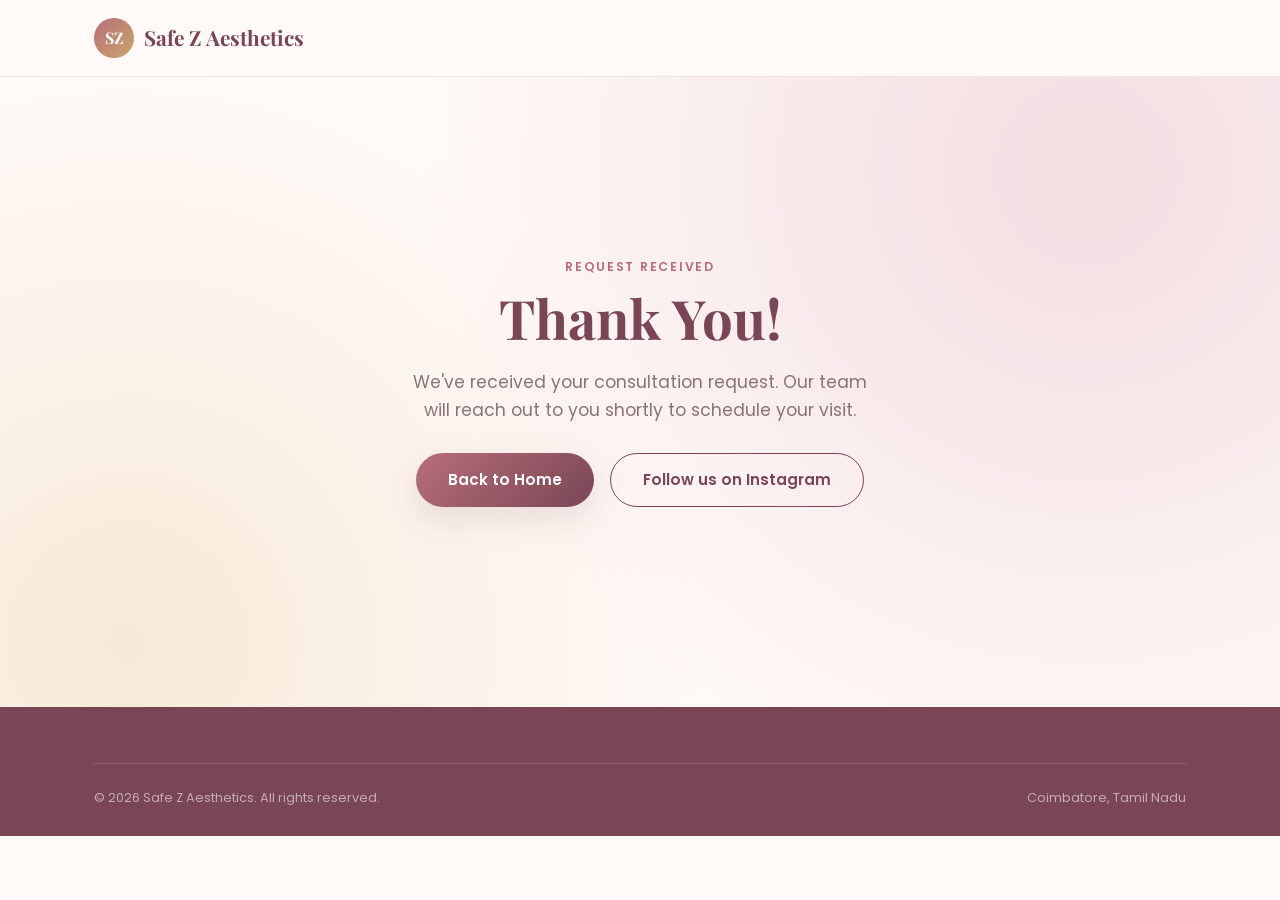
==== thank-you.html @ a8b57e66 "Initial commit: Safe Z Aesthetics landing page Single-page marketing site for the skin/hair/PMU clin" ====
<!doctype html>
<html lang="en">
<head>
<meta charset="UTF-8">
<meta name="viewport" content="width=device-width, initial-scale=1.0">
<title>Thank You - Safe Z Aesthetics</title>
<link rel="icon" type="image/svg+xml" href="assets/favicon.svg">
<link rel="preconnect" href="https://fonts.googleapis.com">
<link href="https://fonts.googleapis.com/css2?family=Playfair+Display:wght@600;700&family=Poppins:wght@400;500;600;700&display=swap" rel="stylesheet">
<link rel="stylesheet" href="css/style.css">
</head>
<body>
  <header class="navbar">
    <div class="container">
      <a href="index.html" class="brand">
        <span class="brand-mark">SZ</span>
        Safe Z Aesthetics
      </a>
    </div>
  </header>

  <section class="hero" style="min-height: 70vh; display:flex; align-items:center;">
    <div class="container" style="grid-template-columns: 1fr; text-align:center;">
      <div class="hero-content" style="margin: 0 auto;">
        <span class="eyebrow">Request Received</span>
        <h1>Thank You!</h1>
        <p class="lead" style="margin: 0 auto 28px;">We've received your consultation request. Our team will reach out to you shortly to schedule your visit.</p>
        <div class="hero-actions" style="justify-content:center;">
          <a href="index.html" class="btn btn-primary">Back to Home</a>
          <a href="https://www.instagram.com/safez_aesthetics/" target="_blank" rel="noopener" class="btn btn-outline">Follow us on Instagram</a>
        </div>
      </div>
    </div>
  </section>

  <footer class="site-footer">
    <div class="container">
      <div class="footer-bottom">
        <span>&copy; <span id="year"></span> Safe Z Aesthetics. All rights reserved.</span>
        <span>Coimbatore, Tamil Nadu</span>
      </div>
    </div>
  </footer>

  <script>document.getElementById('year').textContent = new Date().getFullYear();</script>
</body>
</html>
---- css/style.css ----
/* =====================================================================
   Safe Z Aesthetics - Landing Page Styles
   Skin | Hair | Aesthetic | PMU - Coimbatore
   ===================================================================== */

:root {
  --color-primary: #b76e79;
  --color-primary-dark: #7a4656;
  --color-primary-light: #f3dde1;
  --color-accent: #c9a66b;
  --bg-body: #fffaf8;
  --bg-alt: #fbf1ee;
  --surface: #ffffff;
  --text: #3a2c31;
  --text-muted: #8b7377;
  --border: rgba(58, 44, 49, 0.1);
  --shadow-sm: 0 2px 12px rgba(122, 70, 86, 0.08);
  --shadow-md: 0 12px 32px rgba(122, 70, 86, 0.14);
  --radius-sm: 10px;
  --radius-md: 18px;
  --radius-full: 999px;
  --font-heading: 'Playfair Display', 'Georgia', serif;
  --font-body: 'Poppins', -apple-system, BlinkMacSystemFont, 'Segoe UI', sans-serif;
  --transition: 220ms cubic-bezier(0.4, 0, 0.2, 1);
}

* { box-sizing: border-box; }
html { scroll-behavior: smooth; }
body {
  margin: 0;
  font-family: var(--font-body);
  color: var(--text);
  background: var(--bg-body);
  line-height: 1.6;
  -webkit-font-smoothing: antialiased;
}
h1, h2, h3, h4 { font-family: var(--font-heading); font-weight: 700; margin: 0 0 12px; color: var(--color-primary-dark); }
p { margin: 0 0 16px; color: var(--text-muted); }
a { color: var(--color-primary-dark); text-decoration: none; }
img { max-width: 100%; display: block; }
ul { list-style: none; margin: 0; padding: 0; }
.container { max-width: 1140px; margin: 0 auto; padding: 0 24px; }
section { padding: 88px 0; }
.section-alt { background: var(--bg-alt); }

.eyebrow {
  display: inline-block;
  font-size: 0.78rem;
  font-weight: 600;
  letter-spacing: 0.14em;
  text-transform: uppercase;
  color: var(--color-primary);
  margin-bottom: 10px;
}
.section-head { text-align: center; max-width: 640px; margin: 0 auto 56px; }
.section-head h2 { font-size: clamp(1.8rem, 3vw, 2.4rem); }
.section-head p { font-size: 1rem; }

/* ---------------- Buttons ---------------- */
.btn {
  display: inline-flex;
  align-items: center;
  justify-content: center;
  gap: 8px;
  padding: 14px 32px;
  border-radius: var(--radius-full);
  font-weight: 600;
  font-size: 0.95rem;
  border: none;
  cursor: pointer;
  transition: transform var(--transition), box-shadow var(--transition), background var(--transition);
}
.btn-primary {
  background: linear-gradient(135deg, var(--color-primary), var(--color-primary-dark));
  color: #fff;
  box-shadow: var(--shadow-md);
}
.btn-primary:hover { transform: translateY(-2px); box-shadow: 0 16px 40px rgba(122, 70, 86, 0.24); }
.btn-outline {
  background: transparent;
  border: 1.5px solid var(--color-primary-dark);
  color: var(--color-primary-dark);
}
.btn-outline:hover { background: var(--color-primary-dark); color: #fff; }
.btn-block { width: 100%; }

/* ---------------- Navbar ---------------- */
.navbar {
  position: sticky;
  top: 0;
  z-index: 100;
  background: rgba(255, 250, 248, 0.9);
  backdrop-filter: blur(10px);
  border-bottom: 1px solid var(--border);
}
.navbar .container { display: flex; align-items: center; justify-content: space-between; height: 76px; }
.brand { display: flex; align-items: center; gap: 10px; font-family: var(--font-heading); font-weight: 700; font-size: 1.3rem; color: var(--color-primary-dark); }
.brand .brand-mark {
  width: 40px; height: 40px; border-radius: 50%;
  background: linear-gradient(135deg, var(--color-primary), var(--color-accent));
  color: #fff; display: flex; align-items: center; justify-content: center;
  font-size: 1rem; font-weight: 700; flex-shrink: 0;
}
.nav-links { display: flex; align-items: center; gap: 32px; }
.nav-links a { font-size: 0.92rem; font-weight: 500; color: var(--text); }
.nav-links a:hover { color: var(--color-primary); }
.nav-cta { display: flex; align-items: center; gap: 16px; }
.nav-toggle { display: none; background: none; border: none; cursor: pointer; padding: 8px; }
.nav-toggle span { display: block; width: 24px; height: 2px; background: var(--color-primary-dark); margin: 5px 0; transition: var(--transition); }

/* ---------------- Hero ---------------- */
.hero {
  padding: 72px 0 96px;
  background: radial-gradient(circle at 85% 15%, var(--color-primary-light) 0%, transparent 55%),
              radial-gradient(circle at 10% 90%, #f7e9d8 0%, transparent 45%);
}
.hero .container { display: grid; grid-template-columns: 1.1fr 0.9fr; gap: 56px; align-items: center; }
.hero-content h1 { font-size: clamp(2.2rem, 4.4vw, 3.4rem); line-height: 1.15; margin-bottom: 20px; }
.hero-content .lead { font-size: 1.08rem; max-width: 480px; }
.hero-tags { display: flex; flex-wrap: wrap; gap: 10px; margin: 24px 0 32px; }
.hero-tag {
  font-size: 0.82rem; font-weight: 600; color: var(--color-primary-dark);
  background: #fff; border: 1px solid var(--border); border-radius: var(--radius-full);
  padding: 8px 16px; box-shadow: var(--shadow-sm);
}
.hero-actions { display: flex; gap: 16px; flex-wrap: wrap; }
.hero-visual {
  position: relative;
  aspect-ratio: 4/5;
  border-radius: var(--radius-md);
  background: linear-gradient(160deg, var(--color-primary) 0%, var(--color-primary-dark) 100%);
  display: flex; align-items: center; justify-content: center;
  box-shadow: var(--shadow-md);
  overflow: hidden;
}
.hero-visual::before {
  content: '';
  position: absolute; inset: 0;
  background: radial-gradient(circle at 30% 20%, rgba(255,255,255,0.25), transparent 55%);
}
.hero-visual .hero-icon { width: 96px; height: 96px; color: rgba(255,255,255,0.9); position: relative; z-index: 1; }
.hero-stats { position: absolute; bottom: 24px; left: 24px; right: 24px; background: rgba(255,255,255,0.14); backdrop-filter: blur(8px); border-radius: var(--radius-sm); padding: 16px 20px; display: flex; justify-content: space-between; color: #fff; z-index: 1; }
.hero-stats div { text-align: center; }
.hero-stats strong { display: block; font-size: 1.3rem; font-family: var(--font-heading); }
.hero-stats span { font-size: 0.72rem; opacity: 0.85; }

/* ---------------- Services ---------------- */
.services-grid { display: grid; grid-template-columns: repeat(3, 1fr); gap: 28px; }
.service-card {
  background: var(--surface);
  border-radius: var(--radius-md);
  padding: 32px 28px;
  box-shadow: var(--shadow-sm);
  border: 1px solid var(--border);
  transition: transform var(--transition), box-shadow var(--transition);
}
.service-card:hover { transform: translateY(-6px); box-shadow: var(--shadow-md); }
.service-icon {
  width: 56px; height: 56px; border-radius: 14px;
  background: linear-gradient(135deg, var(--color-primary-light), #fff);
  color: var(--color-primary-dark);
  display: flex; align-items: center; justify-content: center;
  margin-bottom: 20px;
}
.service-icon svg { width: 26px; height: 26px; }
.service-card h3 { font-size: 1.15rem; margin-bottom: 8px; }
.service-card p { font-size: 0.92rem; margin-bottom: 0; }

/* ---------------- Why us ---------------- */
.why-grid { display: grid; grid-template-columns: 1fr 1fr; gap: 56px; align-items: center; }
.why-list { display: flex; flex-direction: column; gap: 22px; }
.why-item { display: flex; gap: 16px; align-items: flex-start; }
.why-item .why-icon {
  width: 42px; height: 42px; border-radius: 50%; flex-shrink: 0;
  background: var(--color-primary-light); color: var(--color-primary-dark);
  display: flex; align-items: center; justify-content: center;
}
.why-item .why-icon svg { width: 20px; height: 20px; }
.why-item h4 { font-size: 1.02rem; margin-bottom: 4px; font-family: var(--font-body); font-weight: 600; }
.why-item p { margin: 0; font-size: 0.92rem; }
.why-visual {
  border-radius: var(--radius-md);
  background: var(--bg-alt);
  padding: 40px;
  text-align: center;
  border: 1px solid var(--border);
}
.why-visual .big-quote { font-family: var(--font-heading); font-size: 1.5rem; color: var(--color-primary-dark); font-style: italic; }
.why-visual .quote-attr { margin-top: 16px; font-size: 0.85rem; color: var(--text-muted); }

/* ---------------- Location strip ---------------- */
.location-strip {
  display: flex; flex-wrap: wrap; gap: 32px; justify-content: space-between; align-items: center;
  background: var(--color-primary-dark); color: #fff; border-radius: var(--radius-md); padding: 32px 40px;
}
.location-item { display: flex; align-items: center; gap: 14px; }
.location-item .loc-icon { width: 44px; height: 44px; border-radius: 50%; background: rgba(255,255,255,0.14); display: flex; align-items: center; justify-content: center; flex-shrink: 0; }
.location-item .loc-icon svg { width: 20px; height: 20px; }
.location-item .loc-label { font-size: 0.75rem; text-transform: uppercase; letter-spacing: 0.06em; opacity: 0.75; }
.location-item .loc-value { font-weight: 600; }

/* ---------------- Lead form ---------------- */
.contact-grid { display: grid; grid-template-columns: 0.9fr 1.1fr; gap: 48px; }
.contact-info h2 { font-size: clamp(1.7rem, 3vw, 2.2rem); }
.contact-info-list { margin-top: 28px; display: flex; flex-direction: column; gap: 20px; }
.contact-info-item { display: flex; gap: 14px; align-items: flex-start; }
.contact-info-item .info-icon { width: 44px; height: 44px; border-radius: 12px; background: var(--color-primary-light); color: var(--color-primary-dark); display: flex; align-items: center; justify-content: center; flex-shrink: 0; }
.contact-info-item .info-icon svg { width: 20px; height: 20px; }
.contact-info-item strong { display: block; font-size: 0.95rem; }
.contact-info-item span { font-size: 0.88rem; color: var(--text-muted); }
.social-row { display: flex; gap: 12px; margin-top: 28px; }
.social-btn {
  width: 44px; height: 44px; border-radius: 50%;
  background: #fff; border: 1px solid var(--border); box-shadow: var(--shadow-sm);
  display: flex; align-items: center; justify-content: center; color: var(--color-primary-dark);
}
.social-btn svg { width: 20px; height: 20px; }
.social-btn:hover { background: var(--color-primary-dark); color: #fff; }

.lead-form-card {
  background: var(--surface);
  border-radius: var(--radius-md);
  box-shadow: var(--shadow-md);
  padding: 40px;
  border: 1px solid var(--border);
}
.lead-form-card h3 { font-size: 1.3rem; margin-bottom: 4px; }
.lead-form-card .form-sub { font-size: 0.88rem; margin-bottom: 24px; }
.form-row { display: grid; grid-template-columns: 1fr 1fr; gap: 18px; }
.form-group { margin-bottom: 18px; }
.form-group label { display: block; font-size: 0.85rem; font-weight: 600; margin-bottom: 7px; color: var(--text); }
.form-group input,
.form-group textarea,
.form-group select {
  width: 100%;
  padding: 12px 16px;
  border-radius: var(--radius-sm);
  border: 1.5px solid var(--border);
  background: var(--bg-alt);
  font-family: var(--font-body);
  font-size: 0.92rem;
  color: var(--text);
  transition: border-color var(--transition), background var(--transition);
}
.form-group input:focus,
.form-group textarea:focus,
.form-group select:focus {
  outline: none;
  border-color: var(--color-primary);
  background: #fff;
}
.form-group textarea { resize: vertical; min-height: 90px; }
.g-recaptcha { margin: 8px 0 20px; }
.form-note { font-size: 0.76rem; color: var(--text-muted); margin-top: 14px; text-align: center; }

/* ---------------- Footer ---------------- */
.site-footer { background: var(--color-primary-dark); color: rgba(255,255,255,0.85); padding: 56px 0 28px; }
.footer-grid { display: grid; grid-template-columns: 1.4fr 1fr 1fr; gap: 40px; margin-bottom: 36px; }
.footer-brand .brand { color: #fff; margin-bottom: 12px; }
.footer-brand p { color: rgba(255,255,255,0.65); font-size: 0.9rem; max-width: 320px; }
.footer-col h4 { color: #fff; font-family: var(--font-body); font-size: 0.95rem; margin-bottom: 16px; }
.footer-col ul { display: flex; flex-direction: column; gap: 10px; }
.footer-col a { color: rgba(255,255,255,0.7); font-size: 0.88rem; }
.footer-col a:hover { color: #fff; }
.footer-bottom { border-top: 1px solid rgba(255,255,255,0.14); padding-top: 24px; display: flex; justify-content: space-between; flex-wrap: wrap; gap: 12px; font-size: 0.8rem; color: rgba(255,255,255,0.55); }

/* ---------------- Responsive ---------------- */
@media (max-width: 960px) {
  .hero .container { grid-template-columns: 1fr; }
  .hero-visual { max-width: 420px; margin: 0 auto; }
  .services-grid { grid-template-columns: repeat(2, 1fr); }
  .why-grid { grid-template-columns: 1fr; }
  .contact-grid { grid-template-columns: 1fr; }
  .footer-grid { grid-template-columns: 1fr 1fr; }
}

@media (max-width: 720px) {
  .nav-links { position: fixed; top: 76px; left: 0; right: 0; background: #fff; flex-direction: column; padding: 24px; gap: 18px; box-shadow: var(--shadow-md); transform: translateY(-130%); transition: transform var(--transition); }
  .nav-links.is-open { transform: translateY(0); }
  .nav-toggle { display: block; }
  .nav-cta .btn-outline { display: none; }
  section { padding: 64px 0; }
  .services-grid { grid-template-columns: 1fr; }
  .form-row { grid-template-columns: 1fr; }
  .location-strip { flex-direction: column; align-items: flex-start; }
  .footer-grid { grid-template-columns: 1fr; }
  .footer-bottom { flex-direction: column; text-align: center; }
}
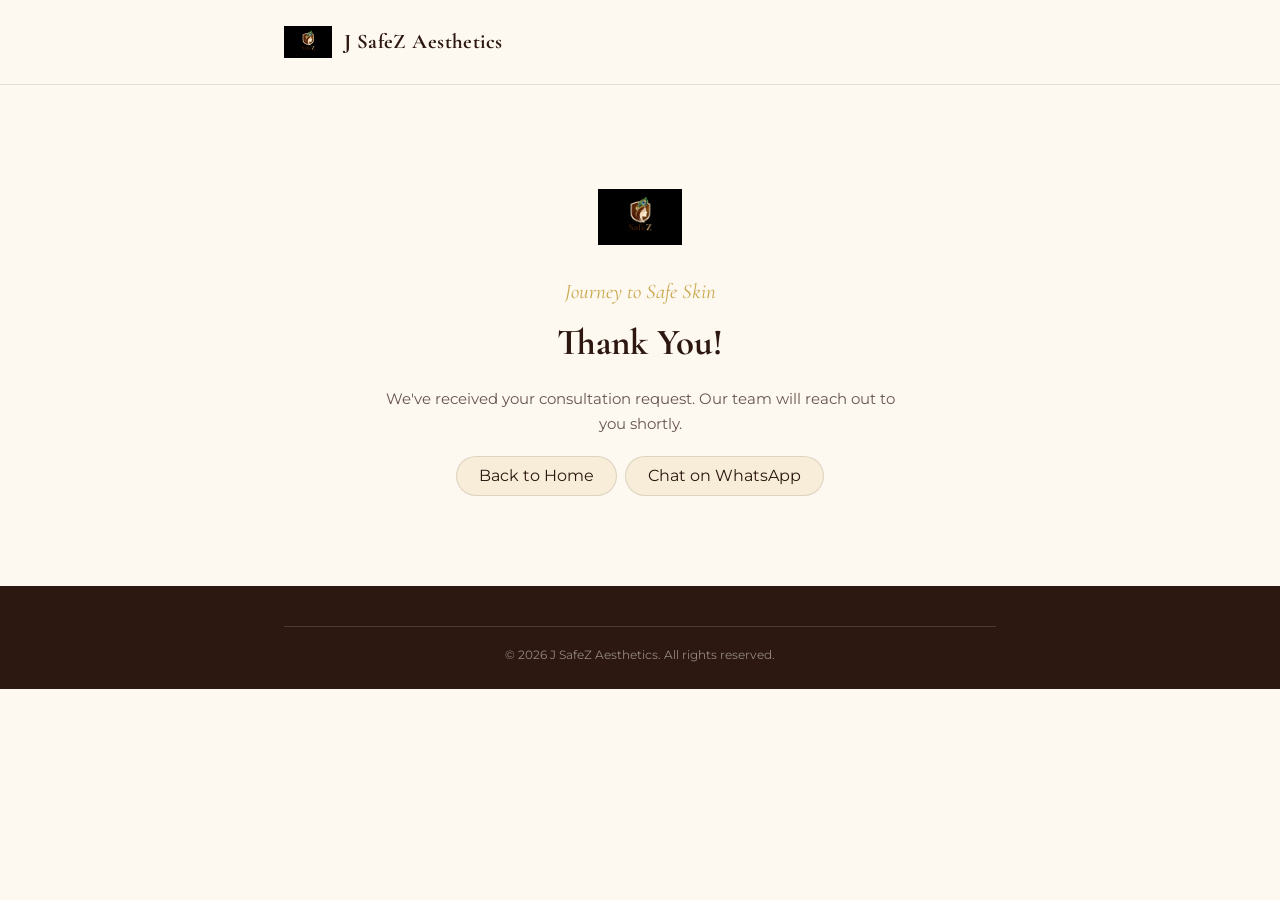
==== commit 20e1bc18: "Rebuild as a minimal, real-branding-only lead form page Replaced invented copy, colors and stats wit" ====
--- a/thank-you.html
+++ b/thank-you.html
@@ -3,42 +3,38 @@
 <head>
 <meta charset="UTF-8">
 <meta name="viewport" content="width=device-width, initial-scale=1.0">
-<title>Thank You - Safe Z Aesthetics</title>
-<link rel="icon" type="image/svg+xml" href="assets/favicon.svg">
+<title>Thank You - J SafeZ Aesthetics</title>
+<link rel="icon" type="image/jpeg" href="assets/logo.jpeg">
 <link rel="preconnect" href="https://fonts.googleapis.com">
-<link href="https://fonts.googleapis.com/css2?family=Playfair+Display:wght@600;700&family=Poppins:wght@400;500;600;700&display=swap" rel="stylesheet">
+<link href="https://fonts.googleapis.com/css2?family=Cormorant+Garamond:ital,wght@0,700;1,600&family=Montserrat:wght@400;500;600;700&display=swap" rel="stylesheet">
 <link rel="stylesheet" href="css/style.css">
 </head>
 <body>
-  <header class="navbar">
+  <header class="site-header">
     <div class="container">
       <a href="index.html" class="brand">
-        <span class="brand-mark">SZ</span>
-        Safe Z Aesthetics
+        <img src="assets/logo.jpeg" alt="J SafeZ Aesthetics logo">
+        <span>J SafeZ Aesthetics</span>
       </a>
     </div>
   </header>
 
-  <section class="hero" style="min-height: 70vh; display:flex; align-items:center;">
-    <div class="container" style="grid-template-columns: 1fr; text-align:center;">
-      <div class="hero-content" style="margin: 0 auto;">
-        <span class="eyebrow">Request Received</span>
-        <h1>Thank You!</h1>
-        <p class="lead" style="margin: 0 auto 28px;">We've received your consultation request. Our team will reach out to you shortly to schedule your visit.</p>
-        <div class="hero-actions" style="justify-content:center;">
-          <a href="index.html" class="btn btn-primary">Back to Home</a>
-          <a href="https://www.instagram.com/safez_aesthetics/" target="_blank" rel="noopener" class="btn btn-outline">Follow us on Instagram</a>
-        </div>
+  <section class="intro" style="padding: 90px 0;">
+    <div class="container">
+      <img class="logo-mark" src="assets/logo.jpeg" alt="J SafeZ Aesthetics">
+      <p class="tagline">Journey to Safe Skin</p>
+      <h1>Thank You!</h1>
+      <p>We've received your consultation request. Our team will reach out to you shortly.</p>
+      <div class="service-tags">
+        <a class="icon-link" href="index.html" style="width:auto;border-radius:999px;padding:10px 22px;">Back to Home</a>
+        <a class="icon-link" href="https://wa.me/919629128106" target="_blank" rel="noopener" style="width:auto;border-radius:999px;padding:10px 22px;">Chat on WhatsApp</a>
       </div>
     </div>
   </section>
 
   <footer class="site-footer">
     <div class="container">
-      <div class="footer-bottom">
-        <span>&copy; <span id="year"></span> Safe Z Aesthetics. All rights reserved.</span>
-        <span>Coimbatore, Tamil Nadu</span>
-      </div>
+      <div class="footer-bottom">&copy; <span id="year"></span> J SafeZ Aesthetics. All rights reserved.</div>
     </div>
   </footer>
 
--- a/css/style.css
+++ b/css/style.css
@@ -1,288 +1,132 @@
 /* =====================================================================
-   Safe Z Aesthetics - Landing Page Styles
-   Skin | Hair | Aesthetic | PMU - Coimbatore
+   J SafeZ Aesthetics - Lead Form Page
+   Colors, fonts and logo pulled from their existing site
+   (safez-aesthetics-clinic.netlify.app) - nothing invented here.
    ===================================================================== */
 
 :root {
-  --color-primary: #b76e79;
-  --color-primary-dark: #7a4656;
-  --color-primary-light: #f3dde1;
-  --color-accent: #c9a66b;
-  --bg-body: #fffaf8;
-  --bg-alt: #fbf1ee;
-  --surface: #ffffff;
-  --text: #3a2c31;
-  --text-muted: #8b7377;
-  --border: rgba(58, 44, 49, 0.1);
-  --shadow-sm: 0 2px 12px rgba(122, 70, 86, 0.08);
-  --shadow-md: 0 12px 32px rgba(122, 70, 86, 0.14);
-  --radius-sm: 10px;
-  --radius-md: 18px;
-  --radius-full: 999px;
-  --font-heading: 'Playfair Display', 'Georgia', serif;
-  --font-body: 'Poppins', -apple-system, BlinkMacSystemFont, 'Segoe UI', sans-serif;
-  --transition: 220ms cubic-bezier(0.4, 0, 0.2, 1);
+  --cream: #fdf8f0;
+  --cream-alt: #f7edd8;
+  --dark: #2c1810;
+  --gold: #c9a84c;
+  --gold-light: #e8c97a;
+  --border: rgba(44, 24, 16, 0.12);
+  --shadow: 0 12px 32px rgba(44, 24, 16, 0.12);
+  --radius: 14px;
+  --font-heading: 'Cormorant Garamond', 'Playfair Display', serif;
+  --font-body: 'Montserrat', -apple-system, BlinkMacSystemFont, 'Segoe UI', sans-serif;
 }
 
 * { box-sizing: border-box; }
-html { scroll-behavior: smooth; }
 body {
   margin: 0;
   font-family: var(--font-body);
-  color: var(--text);
-  background: var(--bg-body);
+  background: var(--cream);
+  color: var(--dark);
   line-height: 1.6;
-  -webkit-font-smoothing: antialiased;
 }
-h1, h2, h3, h4 { font-family: var(--font-heading); font-weight: 700; margin: 0 0 12px; color: var(--color-primary-dark); }
-p { margin: 0 0 16px; color: var(--text-muted); }
-a { color: var(--color-primary-dark); text-decoration: none; }
+h1, h2, h3 { font-family: var(--font-heading); font-weight: 700; margin: 0 0 12px; color: var(--dark); }
+p { margin: 0 0 16px; }
+a { color: var(--dark); text-decoration: none; }
 img { max-width: 100%; display: block; }
-ul { list-style: none; margin: 0; padding: 0; }
-.container { max-width: 1140px; margin: 0 auto; padding: 0 24px; }
-section { padding: 88px 0; }
-.section-alt { background: var(--bg-alt); }
+.container { max-width: 760px; margin: 0 auto; padding: 0 24px; }
 
-.eyebrow {
-  display: inline-block;
-  font-size: 0.78rem;
-  font-weight: 600;
-  letter-spacing: 0.14em;
-  text-transform: uppercase;
-  color: var(--color-primary);
-  margin-bottom: 10px;
+/* ---------------- Header ---------------- */
+.site-header {
+  background: var(--cream);
+  border-bottom: 1px solid var(--border);
+  padding: 18px 0;
 }
-.section-head { text-align: center; max-width: 640px; margin: 0 auto 56px; }
-.section-head h2 { font-size: clamp(1.8rem, 3vw, 2.4rem); }
-.section-head p { font-size: 1rem; }
+.site-header .container { display: flex; align-items: center; justify-content: space-between; }
+.brand { display: flex; align-items: center; gap: 12px; }
+.brand img { width: 48px; height: 48px; object-fit: contain; }
+.brand span { font-family: var(--font-heading); font-weight: 700; font-size: 1.3rem; letter-spacing: 0.02em; }
+.header-links { display: flex; gap: 14px; }
+.icon-link {
+  width: 40px; height: 40px; border-radius: 50%;
+  background: var(--cream-alt); border: 1px solid var(--border);
+  display: flex; align-items: center; justify-content: center; color: var(--dark);
+}
+.icon-link svg { width: 18px; height: 18px; }
+.icon-link:hover { background: var(--gold); color: #fff; }
 
-/* ---------------- Buttons ---------------- */
-.btn {
-  display: inline-flex;
-  align-items: center;
-  justify-content: center;
-  gap: 8px;
-  padding: 14px 32px;
-  border-radius: var(--radius-full);
-  font-weight: 600;
-  font-size: 0.95rem;
-  border: none;
-  cursor: pointer;
-  transition: transform var(--transition), box-shadow var(--transition), background var(--transition);
+/* ---------------- Intro ---------------- */
+.intro { text-align: center; padding: 56px 0 24px; }
+.intro .logo-mark { width: 84px; height: 84px; object-fit: contain; margin: 0 auto 16px; }
+.intro .tagline { font-family: var(--font-heading); font-style: italic; color: var(--gold); font-size: 1.3rem; margin-bottom: 6px; }
+.intro h1 { font-size: clamp(1.7rem, 4vw, 2.3rem); margin-bottom: 14px; }
+.intro p { max-width: 520px; margin: 0 auto 20px; color: rgba(44,24,16,0.72); font-size: 0.96rem; }
+.service-tags { display: flex; flex-wrap: wrap; justify-content: center; gap: 8px; }
+.service-tags span {
+  font-size: 0.78rem; font-weight: 600; letter-spacing: 0.03em;
+  background: var(--cream-alt); border: 1px solid var(--border); color: var(--dark);
+  border-radius: 999px; padding: 7px 16px;
 }
-.btn-primary {
-  background: linear-gradient(135deg, var(--color-primary), var(--color-primary-dark));
-  color: #fff;
-  box-shadow: var(--shadow-md);
-}
-.btn-primary:hover { transform: translateY(-2px); box-shadow: 0 16px 40px rgba(122, 70, 86, 0.24); }
-.btn-outline {
-  background: transparent;
-  border: 1.5px solid var(--color-primary-dark);
-  color: var(--color-primary-dark);
-}
-.btn-outline:hover { background: var(--color-primary-dark); color: #fff; }
-.btn-block { width: 100%; }
-
-/* ---------------- Navbar ---------------- */
-.navbar {
-  position: sticky;
-  top: 0;
-  z-index: 100;
-  background: rgba(255, 250, 248, 0.9);
-  backdrop-filter: blur(10px);
-  border-bottom: 1px solid var(--border);
-}
-.navbar .container { display: flex; align-items: center; justify-content: space-between; height: 76px; }
-.brand { display: flex; align-items: center; gap: 10px; font-family: var(--font-heading); font-weight: 700; font-size: 1.3rem; color: var(--color-primary-dark); }
-.brand .brand-mark {
-  width: 40px; height: 40px; border-radius: 50%;
-  background: linear-gradient(135deg, var(--color-primary), var(--color-accent));
-  color: #fff; display: flex; align-items: center; justify-content: center;
-  font-size: 1rem; font-weight: 700; flex-shrink: 0;
-}
-.nav-links { display: flex; align-items: center; gap: 32px; }
-.nav-links a { font-size: 0.92rem; font-weight: 500; color: var(--text); }
-.nav-links a:hover { color: var(--color-primary); }
-.nav-cta { display: flex; align-items: center; gap: 16px; }
-.nav-toggle { display: none; background: none; border: none; cursor: pointer; padding: 8px; }
-.nav-toggle span { display: block; width: 24px; height: 2px; background: var(--color-primary-dark); margin: 5px 0; transition: var(--transition); }
-
-/* ---------------- Hero ---------------- */
-.hero {
-  padding: 72px 0 96px;
-  background: radial-gradient(circle at 85% 15%, var(--color-primary-light) 0%, transparent 55%),
-              radial-gradient(circle at 10% 90%, #f7e9d8 0%, transparent 45%);
-}
-.hero .container { display: grid; grid-template-columns: 1.1fr 0.9fr; gap: 56px; align-items: center; }
-.hero-content h1 { font-size: clamp(2.2rem, 4.4vw, 3.4rem); line-height: 1.15; margin-bottom: 20px; }
-.hero-content .lead { font-size: 1.08rem; max-width: 480px; }
-.hero-tags { display: flex; flex-wrap: wrap; gap: 10px; margin: 24px 0 32px; }
-.hero-tag {
-  font-size: 0.82rem; font-weight: 600; color: var(--color-primary-dark);
-  background: #fff; border: 1px solid var(--border); border-radius: var(--radius-full);
-  padding: 8px 16px; box-shadow: var(--shadow-sm);
-}
-.hero-actions { display: flex; gap: 16px; flex-wrap: wrap; }
-.hero-visual {
-  position: relative;
-  aspect-ratio: 4/5;
-  border-radius: var(--radius-md);
-  background: linear-gradient(160deg, var(--color-primary) 0%, var(--color-primary-dark) 100%);
-  display: flex; align-items: center; justify-content: center;
-  box-shadow: var(--shadow-md);
-  overflow: hidden;
-}
-.hero-visual::before {
-  content: '';
-  position: absolute; inset: 0;
-  background: radial-gradient(circle at 30% 20%, rgba(255,255,255,0.25), transparent 55%);
-}
-.hero-visual .hero-icon { width: 96px; height: 96px; color: rgba(255,255,255,0.9); position: relative; z-index: 1; }
-.hero-stats { position: absolute; bottom: 24px; left: 24px; right: 24px; background: rgba(255,255,255,0.14); backdrop-filter: blur(8px); border-radius: var(--radius-sm); padding: 16px 20px; display: flex; justify-content: space-between; color: #fff; z-index: 1; }
-.hero-stats div { text-align: center; }
-.hero-stats strong { display: block; font-size: 1.3rem; font-family: var(--font-heading); }
-.hero-stats span { font-size: 0.72rem; opacity: 0.85; }
-
-/* ---------------- Services ---------------- */
-.services-grid { display: grid; grid-template-columns: repeat(3, 1fr); gap: 28px; }
-.service-card {
-  background: var(--surface);
-  border-radius: var(--radius-md);
-  padding: 32px 28px;
-  box-shadow: var(--shadow-sm);
-  border: 1px solid var(--border);
-  transition: transform var(--transition), box-shadow var(--transition);
-}
-.service-card:hover { transform: translateY(-6px); box-shadow: var(--shadow-md); }
-.service-icon {
-  width: 56px; height: 56px; border-radius: 14px;
-  background: linear-gradient(135deg, var(--color-primary-light), #fff);
-  color: var(--color-primary-dark);
-  display: flex; align-items: center; justify-content: center;
-  margin-bottom: 20px;
-}
-.service-icon svg { width: 26px; height: 26px; }
-.service-card h3 { font-size: 1.15rem; margin-bottom: 8px; }
-.service-card p { font-size: 0.92rem; margin-bottom: 0; }
-
-/* ---------------- Why us ---------------- */
-.why-grid { display: grid; grid-template-columns: 1fr 1fr; gap: 56px; align-items: center; }
-.why-list { display: flex; flex-direction: column; gap: 22px; }
-.why-item { display: flex; gap: 16px; align-items: flex-start; }
-.why-item .why-icon {
-  width: 42px; height: 42px; border-radius: 50%; flex-shrink: 0;
-  background: var(--color-primary-light); color: var(--color-primary-dark);
-  display: flex; align-items: center; justify-content: center;
-}
-.why-item .why-icon svg { width: 20px; height: 20px; }
-.why-item h4 { font-size: 1.02rem; margin-bottom: 4px; font-family: var(--font-body); font-weight: 600; }
-.why-item p { margin: 0; font-size: 0.92rem; }
-.why-visual {
-  border-radius: var(--radius-md);
-  background: var(--bg-alt);
-  padding: 40px;
-  text-align: center;
-  border: 1px solid var(--border);
-}
-.why-visual .big-quote { font-family: var(--font-heading); font-size: 1.5rem; color: var(--color-primary-dark); font-style: italic; }
-.why-visual .quote-attr { margin-top: 16px; font-size: 0.85rem; color: var(--text-muted); }
-
-/* ---------------- Location strip ---------------- */
-.location-strip {
-  display: flex; flex-wrap: wrap; gap: 32px; justify-content: space-between; align-items: center;
-  background: var(--color-primary-dark); color: #fff; border-radius: var(--radius-md); padding: 32px 40px;
-}
-.location-item { display: flex; align-items: center; gap: 14px; }
-.location-item .loc-icon { width: 44px; height: 44px; border-radius: 50%; background: rgba(255,255,255,0.14); display: flex; align-items: center; justify-content: center; flex-shrink: 0; }
-.location-item .loc-icon svg { width: 20px; height: 20px; }
-.location-item .loc-label { font-size: 0.75rem; text-transform: uppercase; letter-spacing: 0.06em; opacity: 0.75; }
-.location-item .loc-value { font-weight: 600; }
 
 /* ---------------- Lead form ---------------- */
-.contact-grid { display: grid; grid-template-columns: 0.9fr 1.1fr; gap: 48px; }
-.contact-info h2 { font-size: clamp(1.7rem, 3vw, 2.2rem); }
-.contact-info-list { margin-top: 28px; display: flex; flex-direction: column; gap: 20px; }
-.contact-info-item { display: flex; gap: 14px; align-items: flex-start; }
-.contact-info-item .info-icon { width: 44px; height: 44px; border-radius: 12px; background: var(--color-primary-light); color: var(--color-primary-dark); display: flex; align-items: center; justify-content: center; flex-shrink: 0; }
-.contact-info-item .info-icon svg { width: 20px; height: 20px; }
-.contact-info-item strong { display: block; font-size: 0.95rem; }
-.contact-info-item span { font-size: 0.88rem; color: var(--text-muted); }
-.social-row { display: flex; gap: 12px; margin-top: 28px; }
-.social-btn {
-  width: 44px; height: 44px; border-radius: 50%;
-  background: #fff; border: 1px solid var(--border); box-shadow: var(--shadow-sm);
-  display: flex; align-items: center; justify-content: center; color: var(--color-primary-dark);
+.form-section { padding: 40px 0 72px; }
+.lead-form-card {
+  background: #fff;
+  border-radius: var(--radius);
+  box-shadow: var(--shadow);
+  border: 1px solid var(--border);
+  padding: 36px 32px;
 }
-.social-btn svg { width: 20px; height: 20px; }
-.social-btn:hover { background: var(--color-primary-dark); color: #fff; }
-
-.lead-form-card {
-  background: var(--surface);
-  border-radius: var(--radius-md);
-  box-shadow: var(--shadow-md);
-  padding: 40px;
-  border: 1px solid var(--border);
-}
-.lead-form-card h3 { font-size: 1.3rem; margin-bottom: 4px; }
-.lead-form-card .form-sub { font-size: 0.88rem; margin-bottom: 24px; }
-.form-row { display: grid; grid-template-columns: 1fr 1fr; gap: 18px; }
-.form-group { margin-bottom: 18px; }
-.form-group label { display: block; font-size: 0.85rem; font-weight: 600; margin-bottom: 7px; color: var(--text); }
+.lead-form-card h2 { font-size: 1.5rem; text-align: center; }
+.lead-form-card .form-sub { text-align: center; font-size: 0.9rem; color: rgba(44,24,16,0.65); margin-bottom: 28px; }
+.form-row { display: grid; grid-template-columns: 1fr 1fr; gap: 16px; }
+.form-group { margin-bottom: 16px; }
+.form-group label { display: block; font-size: 0.82rem; font-weight: 600; margin-bottom: 6px; }
+.form-group label .req { color: var(--gold); margin-left: 2px; }
 .form-group input,
-.form-group textarea,
-.form-group select {
+.form-group select,
+.form-group textarea {
   width: 100%;
-  padding: 12px 16px;
-  border-radius: var(--radius-sm);
+  padding: 12px 14px;
+  border-radius: 9px;
   border: 1.5px solid var(--border);
-  background: var(--bg-alt);
+  background: var(--cream);
   font-family: var(--font-body);
-  font-size: 0.92rem;
-  color: var(--text);
-  transition: border-color var(--transition), background var(--transition);
+  font-size: 0.9rem;
+  color: var(--dark);
 }
 .form-group input:focus,
-.form-group textarea:focus,
-.form-group select:focus {
+.form-group select:focus,
+.form-group textarea:focus {
   outline: none;
-  border-color: var(--color-primary);
+  border-color: var(--gold);
   background: #fff;
 }
-.form-group textarea { resize: vertical; min-height: 90px; }
-.g-recaptcha { margin: 8px 0 20px; }
-.form-note { font-size: 0.76rem; color: var(--text-muted); margin-top: 14px; text-align: center; }
+.form-group textarea { resize: vertical; min-height: 80px; }
+.g-recaptcha { margin: 6px 0 18px; display: flex; justify-content: center; }
+
+.btn-submit {
+  width: 100%;
+  padding: 14px;
+  border: none;
+  border-radius: 999px;
+  background: linear-gradient(135deg, var(--gold-light), var(--gold));
+  color: var(--dark);
+  font-family: var(--font-body);
+  font-weight: 700;
+  font-size: 0.95rem;
+  cursor: pointer;
+  transition: transform 200ms ease, box-shadow 200ms ease;
+}
+.btn-submit:hover { transform: translateY(-2px); box-shadow: 0 10px 24px rgba(201,168,76,0.4); }
+.form-note { font-size: 0.75rem; text-align: center; color: rgba(44,24,16,0.55); margin-top: 14px; margin-bottom: 0; }
 
 /* ---------------- Footer ---------------- */
-.site-footer { background: var(--color-primary-dark); color: rgba(255,255,255,0.85); padding: 56px 0 28px; }
-.footer-grid { display: grid; grid-template-columns: 1.4fr 1fr 1fr; gap: 40px; margin-bottom: 36px; }
-.footer-brand .brand { color: #fff; margin-bottom: 12px; }
-.footer-brand p { color: rgba(255,255,255,0.65); font-size: 0.9rem; max-width: 320px; }
-.footer-col h4 { color: #fff; font-family: var(--font-body); font-size: 0.95rem; margin-bottom: 16px; }
-.footer-col ul { display: flex; flex-direction: column; gap: 10px; }
-.footer-col a { color: rgba(255,255,255,0.7); font-size: 0.88rem; }
-.footer-col a:hover { color: #fff; }
-.footer-bottom { border-top: 1px solid rgba(255,255,255,0.14); padding-top: 24px; display: flex; justify-content: space-between; flex-wrap: wrap; gap: 12px; font-size: 0.8rem; color: rgba(255,255,255,0.55); }
+.site-footer { background: var(--dark); color: rgba(253,248,240,0.85); padding: 40px 0 24px; }
+.footer-grid { display: flex; flex-wrap: wrap; gap: 28px; justify-content: space-between; margin-bottom: 24px; }
+.footer-item { font-size: 0.85rem; }
+.footer-item strong { display: block; color: var(--gold-light); font-size: 0.72rem; text-transform: uppercase; letter-spacing: 0.08em; margin-bottom: 6px; }
+.footer-item a { color: rgba(253,248,240,0.85); }
+.footer-item a:hover { color: var(--gold-light); }
+.footer-bottom { border-top: 1px solid rgba(253,248,240,0.15); padding-top: 18px; text-align: center; font-size: 0.78rem; color: rgba(253,248,240,0.5); }
 
-/* ---------------- Responsive ---------------- */
-@media (max-width: 960px) {
-  .hero .container { grid-template-columns: 1fr; }
-  .hero-visual { max-width: 420px; margin: 0 auto; }
-  .services-grid { grid-template-columns: repeat(2, 1fr); }
-  .why-grid { grid-template-columns: 1fr; }
-  .contact-grid { grid-template-columns: 1fr; }
-  .footer-grid { grid-template-columns: 1fr 1fr; }
+@media (max-width: 640px) {
+  .form-row { grid-template-columns: 1fr; }
+  .lead-form-card { padding: 28px 20px; }
+  .footer-grid { flex-direction: column; gap: 20px; }
 }
-
-@media (max-width: 720px) {
-  .nav-links { position: fixed; top: 76px; left: 0; right: 0; background: #fff; flex-direction: column; padding: 24px; gap: 18px; box-shadow: var(--shadow-md); transform: translateY(-130%); transition: transform var(--transition); }
-  .nav-links.is-open { transform: translateY(0); }
-  .nav-toggle { display: block; }
-  .nav-cta .btn-outline { display: none; }
-  section { padding: 64px 0; }
-  .services-grid { grid-template-columns: 1fr; }
-  .form-row { grid-template-columns: 1fr; }
-  .location-strip { flex-direction: column; align-items: flex-start; }
-  .footer-grid { grid-template-columns: 1fr; }
-  .footer-bottom { flex-direction: column; text-align: center; }
-}
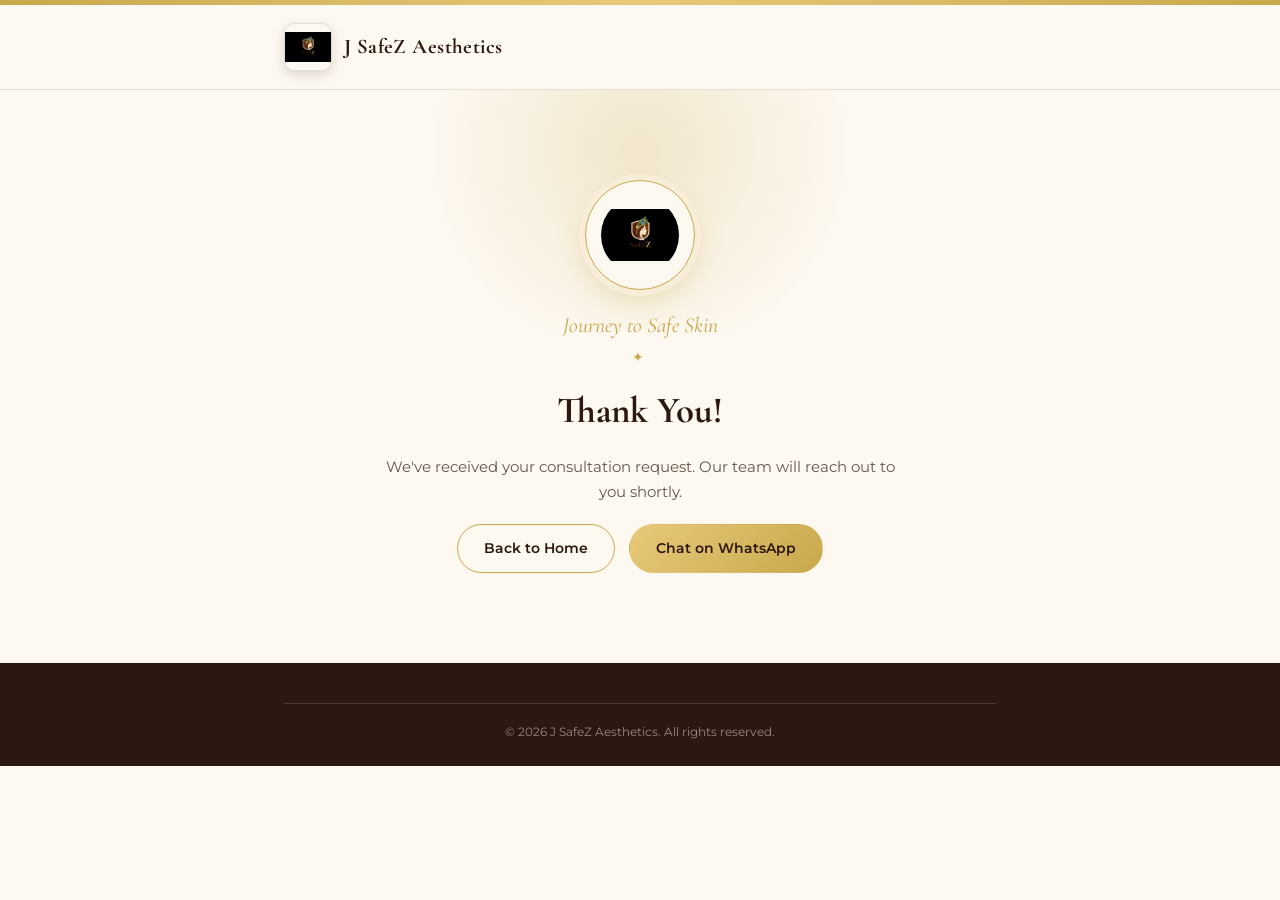
==== commit 818465fb: "Remove reCAPTCHA, polish visual design - Drop the reCAPTCHA widget/script entirely (not required for" ====
--- a/thank-you.html
+++ b/thank-you.html
@@ -10,6 +10,8 @@
 <link rel="stylesheet" href="css/style.css">
 </head>
 <body>
+  <div class="top-accent"></div>
+
   <header class="site-header">
     <div class="container">
       <a href="index.html" class="brand">
@@ -20,14 +22,16 @@
   </header>
 
   <section class="intro" style="padding: 90px 0;">
+    <div class="intro-glow"></div>
     <div class="container">
-      <img class="logo-mark" src="assets/logo.jpeg" alt="J SafeZ Aesthetics">
+      <div class="logo-ring"><img class="logo-mark" src="assets/logo.jpeg" alt="J SafeZ Aesthetics"></div>
       <p class="tagline">Journey to Safe Skin</p>
+      <div class="ornament" aria-hidden="true">&#10022;</div>
       <h1>Thank You!</h1>
       <p>We've received your consultation request. Our team will reach out to you shortly.</p>
-      <div class="service-tags">
-        <a class="icon-link" href="index.html" style="width:auto;border-radius:999px;padding:10px 22px;">Back to Home</a>
-        <a class="icon-link" href="https://wa.me/919629128106" target="_blank" rel="noopener" style="width:auto;border-radius:999px;padding:10px 22px;">Chat on WhatsApp</a>
+      <div class="pill-btn-row">
+        <a class="pill-btn" href="index.html">Back to Home</a>
+        <a class="pill-btn pill-btn-solid" href="https://wa.me/919629128106" target="_blank" rel="noopener">Chat on WhatsApp</a>
       </div>
     </div>
   </section>
--- a/css/style.css
+++ b/css/style.css
@@ -25,6 +25,10 @@
   color: var(--dark);
   line-height: 1.6;
 }
+.top-accent {
+  height: 5px;
+  background: linear-gradient(90deg, var(--gold) 0%, var(--gold-light) 50%, var(--gold) 100%);
+}
 h1, h2, h3 { font-family: var(--font-heading); font-weight: 700; margin: 0 0 12px; color: var(--dark); }
 p { margin: 0 0 16px; }
 a { color: var(--dark); text-decoration: none; }
@@ -39,7 +43,11 @@
 }
 .site-header .container { display: flex; align-items: center; justify-content: space-between; }
 .brand { display: flex; align-items: center; gap: 12px; }
-.brand img { width: 48px; height: 48px; object-fit: contain; }
+.brand img {
+  width: 48px; height: 48px; object-fit: contain;
+  border-radius: 10px; border: 1px solid var(--border);
+  box-shadow: 0 4px 12px rgba(44,24,16,0.15);
+}
 .brand span { font-family: var(--font-heading); font-weight: 700; font-size: 1.3rem; letter-spacing: 0.02em; }
 .header-links { display: flex; gap: 14px; }
 .icon-link {
@@ -51,9 +59,25 @@
 .icon-link:hover { background: var(--gold); color: #fff; }
 
 /* ---------------- Intro ---------------- */
-.intro { text-align: center; padding: 56px 0 24px; }
-.intro .logo-mark { width: 84px; height: 84px; object-fit: contain; margin: 0 auto 16px; }
-.intro .tagline { font-family: var(--font-heading); font-style: italic; color: var(--gold); font-size: 1.3rem; margin-bottom: 6px; }
+.intro { position: relative; text-align: center; padding: 64px 0 28px; overflow: hidden; }
+.intro-glow {
+  position: absolute; top: -120px; left: 50%; transform: translateX(-50%);
+  width: 480px; height: 360px;
+  background: radial-gradient(circle, rgba(201,168,76,0.22) 0%, rgba(201,168,76,0) 70%);
+  pointer-events: none;
+}
+.intro .container { position: relative; }
+.logo-ring {
+  width: 110px; height: 110px; margin: 0 auto 18px;
+  border-radius: 50%;
+  background: var(--cream);
+  border: 1.5px solid var(--gold);
+  box-shadow: 0 0 0 6px var(--cream-alt), 0 12px 28px rgba(201,168,76,0.28);
+  display: flex; align-items: center; justify-content: center;
+}
+.intro .logo-mark { width: 78px; height: 78px; object-fit: contain; border-radius: 50%; }
+.intro .tagline { font-family: var(--font-heading); font-style: italic; color: var(--gold); font-size: 1.35rem; margin-bottom: 4px; }
+.ornament { color: var(--gold); font-size: 0.85rem; margin-bottom: 14px; letter-spacing: 0.3em; }
 .intro h1 { font-size: clamp(1.7rem, 4vw, 2.3rem); margin-bottom: 14px; }
 .intro p { max-width: 520px; margin: 0 auto 20px; color: rgba(44,24,16,0.72); font-size: 0.96rem; }
 .service-tags { display: flex; flex-wrap: wrap; justify-content: center; gap: 8px; }
@@ -63,15 +87,30 @@
   border-radius: 999px; padding: 7px 16px;
 }
 
+.pill-btn-row { display: flex; flex-wrap: wrap; justify-content: center; gap: 14px; margin-top: 12px; }
+.pill-btn {
+  display: inline-flex; align-items: center; justify-content: center;
+  padding: 12px 26px; border-radius: 999px; font-weight: 600; font-size: 0.9rem;
+  border: 1.5px solid var(--gold); color: var(--dark); background: transparent;
+  transition: transform 200ms ease, box-shadow 200ms ease;
+}
+.pill-btn:hover { transform: translateY(-2px); box-shadow: 0 8px 20px rgba(201,168,76,0.25); }
+.pill-btn-solid { background: linear-gradient(135deg, var(--gold-light), var(--gold)); border-color: transparent; }
+
 /* ---------------- Lead form ---------------- */
 .form-section { padding: 40px 0 72px; }
 .lead-form-card {
+  position: relative;
   background: #fff;
   border-radius: var(--radius);
-  box-shadow: var(--shadow);
+  box-shadow: 0 24px 56px rgba(44,24,16,0.16);
   border: 1px solid var(--border);
-  padding: 36px 32px;
+  border-top: 4px solid var(--gold);
+  padding: 40px 36px;
 }
+.corner-sparkle { position: absolute; color: var(--gold-light); font-size: 1.1rem; opacity: 0.8; }
+.corner-sparkle.corner-tl { top: 20px; left: 22px; }
+.corner-sparkle.corner-tr { top: 20px; right: 22px; }
 .lead-form-card h2 { font-size: 1.5rem; text-align: center; }
 .lead-form-card .form-sub { text-align: center; font-size: 0.9rem; color: rgba(44,24,16,0.65); margin-bottom: 28px; }
 .form-row { display: grid; grid-template-columns: 1fr 1fr; gap: 16px; }
@@ -98,11 +137,11 @@
   background: #fff;
 }
 .form-group textarea { resize: vertical; min-height: 80px; }
-.g-recaptcha { margin: 6px 0 18px; display: flex; justify-content: center; }
 
 .btn-submit {
   width: 100%;
-  padding: 14px;
+  margin-top: 8px;
+  padding: 15px;
   border: none;
   border-radius: 999px;
   background: linear-gradient(135deg, var(--gold-light), var(--gold));
@@ -110,10 +149,12 @@
   font-family: var(--font-body);
   font-weight: 700;
   font-size: 0.95rem;
+  letter-spacing: 0.02em;
   cursor: pointer;
   transition: transform 200ms ease, box-shadow 200ms ease;
 }
-.btn-submit:hover { transform: translateY(-2px); box-shadow: 0 10px 24px rgba(201,168,76,0.4); }
+.btn-submit:hover { transform: translateY(-2px); box-shadow: 0 12px 28px rgba(201,168,76,0.45); }
+.btn-submit:active { transform: translateY(0); }
 .form-note { font-size: 0.75rem; text-align: center; color: rgba(44,24,16,0.55); margin-top: 14px; margin-bottom: 0; }
 
 /* ---------------- Footer ---------------- */
